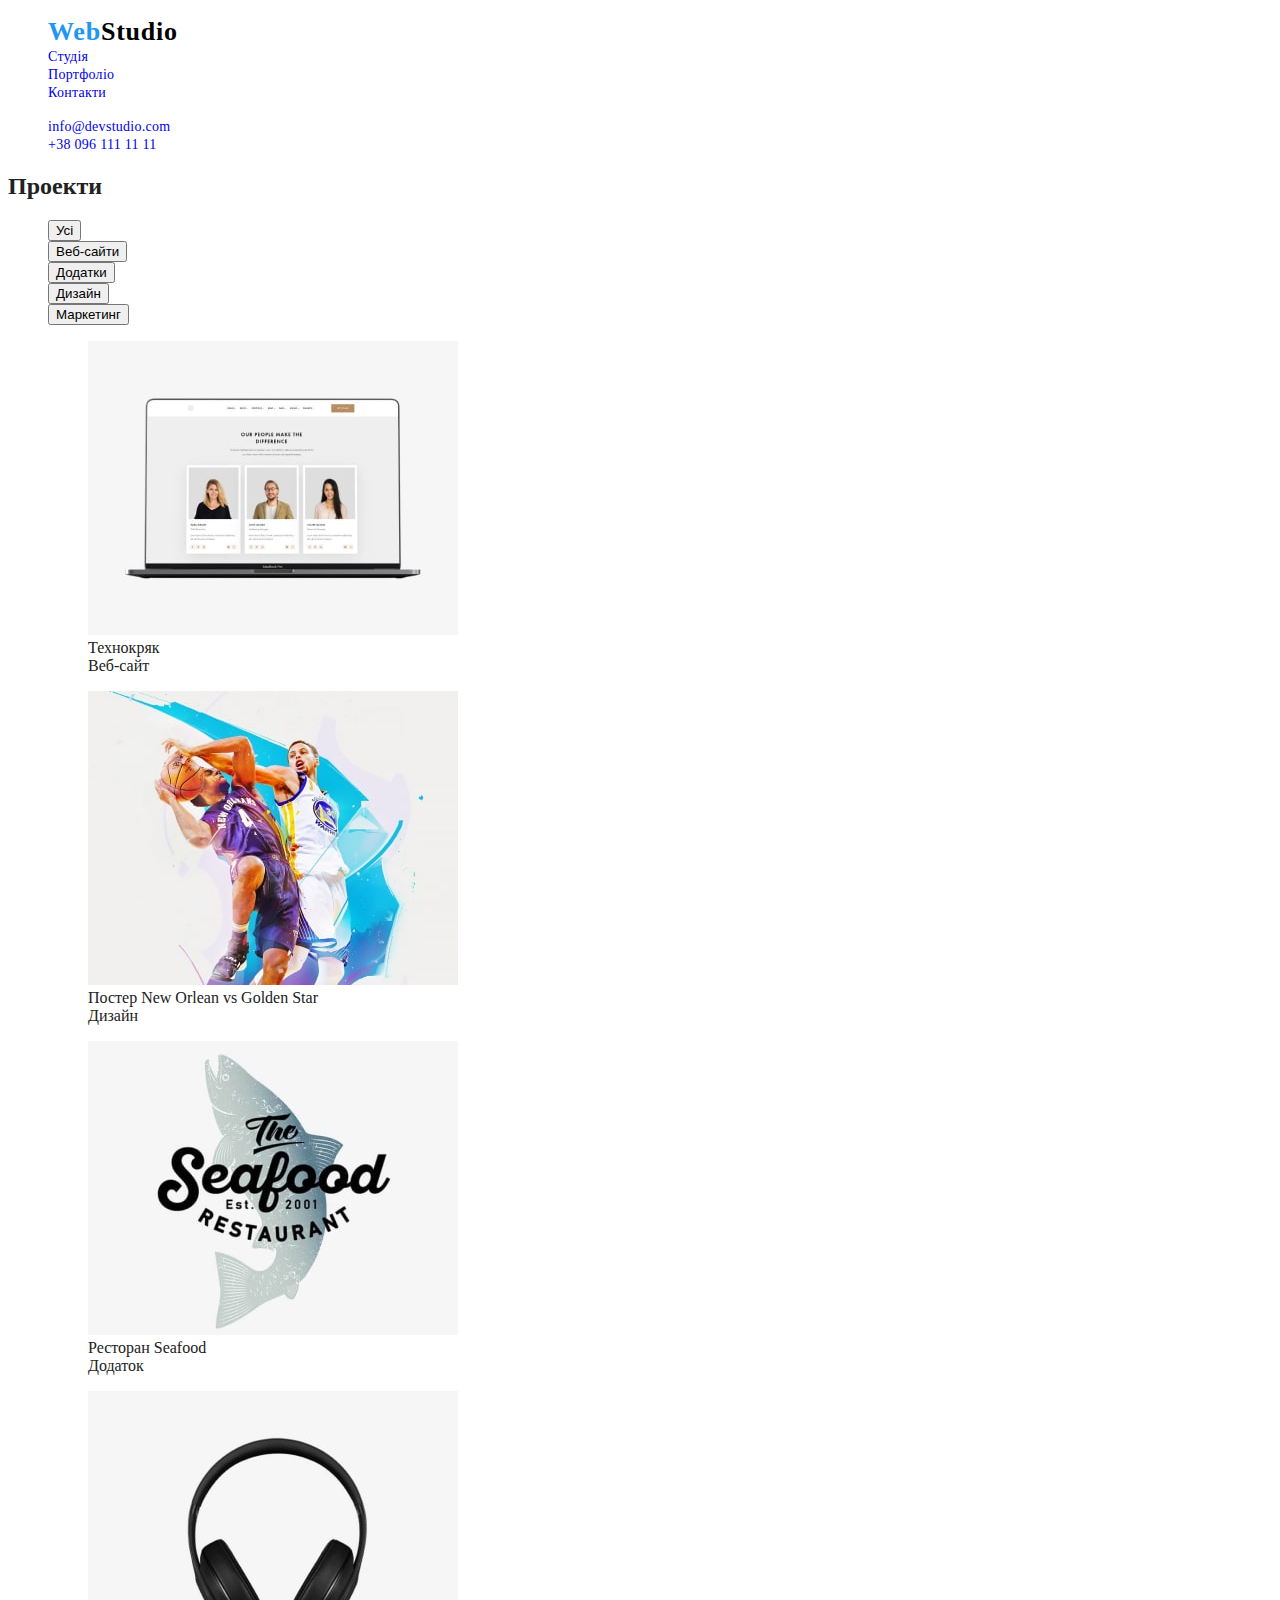
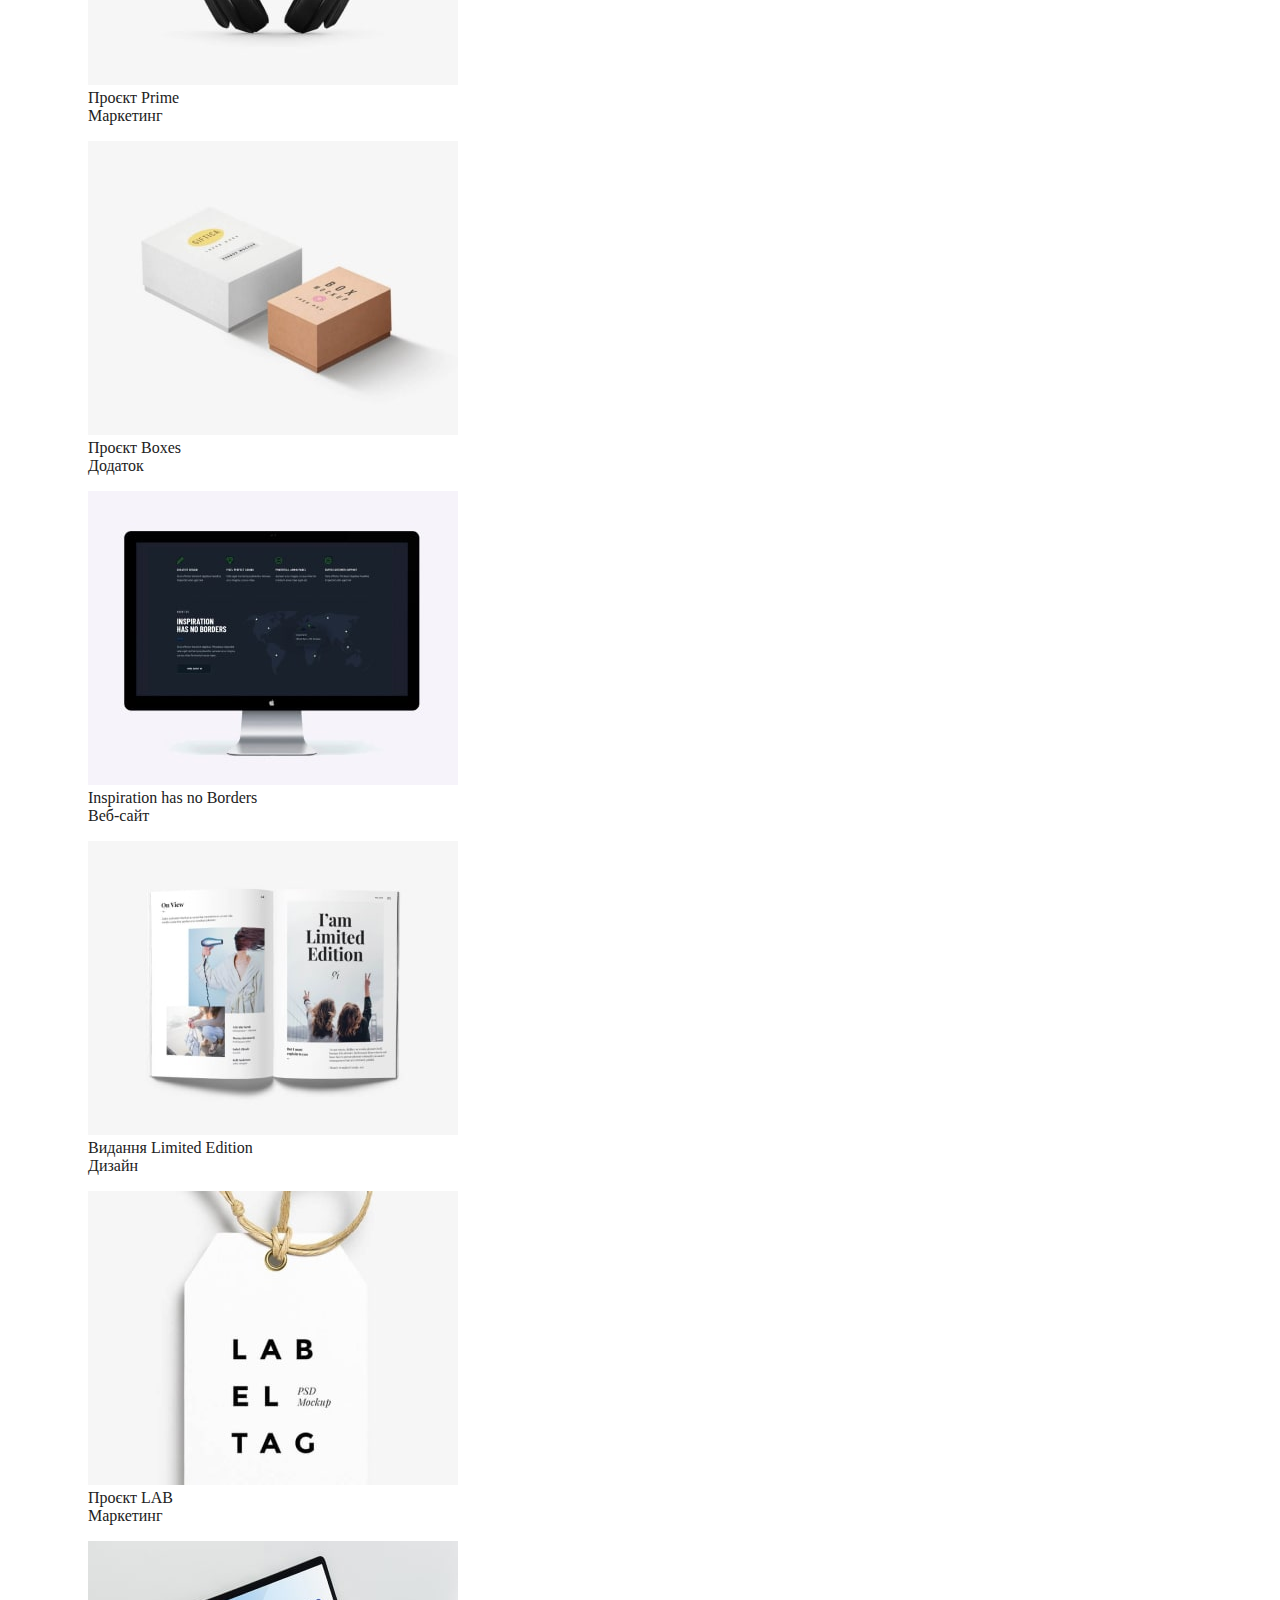
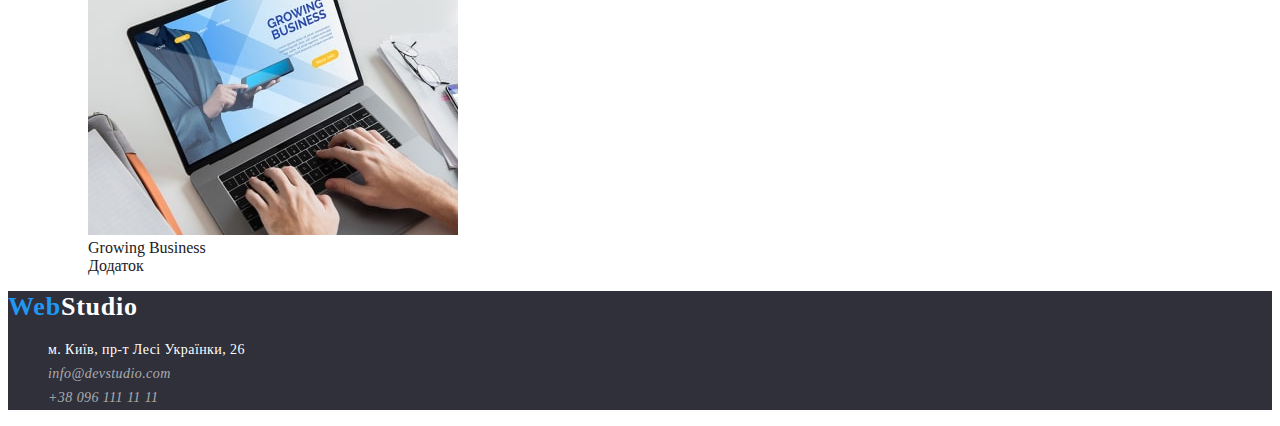
==== portfolio.html @ be9e61ed "Initial commit" ====
<!DOCTYPE html>
<html lang="uk">

<head>
  <meta charset="UTF-8">
  <meta http-equiv="X-UA-Compatible" content="IE=edge">
  <meta name="viewport" content="width=device-width, initial-scale=1.0">
  <title>Document</title>
  <link rel="stylesheet" href="./css/styles.css">
  <link rel="html" href="./index.html">
</head>

<body>
  <header>
    <nav>
      <ul>
        <li><a href="./index.html" lang="en" class="logo">Web<span class="logo-color">Studio</span></a></li>
        <li><a href="./index.html" class="link-header">Студія</a></li>
        <li><a href="./portfolio.html" class="link-header">Портфоліо</a></li>
        <li><a href="#" class="link-header">Контакти</a></li>
      </ul>
    </nav>
    <ul>
      <li><a href="mailto:info@devstudio.com" class="link-header">info@devstudio.com</a></li>
      <li><a href="tel:+380961111111" class="link-header">+38 096 111 11 11</a></li>
    </ul>
  </header>

  <main>
    <section>
      <h2>Проекти</h2>
      <ul>
        <li><button type="button">Усі</button></li>
        <li><button type="button">Веб-сайти</button></li>
        <li><button type="button">Додатки</button></li>
        <li><button type="button">Дизайн</button></li>
        <li><button type="button">Маркетинг</button></li>
      </ul>
      <ul>
        <li>
          <figure>
            <img src="./images/images2/img1-min.jpg" alt="Вебсайт Технокряк" Width="370" Height="294">
            <figcaption>Технокряк <br> <span>Веб-сайт</span></figcaption>
          </figure>
        </li>
        <li>
          <figure>
            <img src="./images/images2/img2-min.jpg" alt="Постер New Orlean vs Golden Star" Width="370" Height="294">
            <figcaption>Постер New Orlean vs Golden Star <br> <span>Дизайн</span></figcaption>
          </figure>
        </li>
        <li>
          <figure>
            <img src="./images/images2/img3-min.jpg" alt="Ресторан Seafood" Width="370" Height="294">
            <figcaption> Ресторан Seafood<br> <span>Додаток</span></figcaption>
          </figure>
        </li>
        <li>
          <figure>
            <img src="./images/images2/img4-min.jpg" alt="Проєкт Prime" Width="370" Height="294">
            <figcaption>Проєкт Prime <br> <span>Маркетинг</span></figcaption>
          </figure>
        </li>
        <li>
          <figure>
            <img src="./images/images2/img5-min.jpg" alt="Проєкт Boxes" Width="370" Height="294">
            <figcaption>Проєкт Boxes <br> <span>Додаток</span></figcaption>
          </figure>
        </li>
        <li>
          <figure>
            <img src="./images/images2/img6-min.jpg" alt="Inspiration has no Borders" Width="370" Height="294">
            <figcaption>Inspiration has no Borders <br> <span>Веб-сайт</span></figcaption>
          </figure>
        </li>
        <li>
          <figure>
            <img src="./images/images2/img7-min.jpg" alt="Видання Limited Edition" Width="370" Height="294">
            <figcaption>Видання Limited Edition <br> <span>Дизайн</span></figcaption>
          </figure>
        </li>
        <li>
          <figure>
            <img src="./images/images2/img8-min.jpg" alt="Проєкт LAB" Width="370" Height="294">
            <figcaption>Проєкт LAB<br> <span>Маркетинг</span></figcaption>
          </figure>
        </li>
        <li>
          <figure>
            <img src="./images/images2/img9-min.jpg" alt="Growing Business" Width="370" Height="294">
            <figcaption>Growing Business<br> <span>Додаток</span></figcaption>
          </figure>
        </li>
      </ul>
    </section>

  </main>

  <footer class="footer">
    <a href="./index.html" lang="en" class="logo">Web<span class="logo-footer">Studio</span></a>
    <address>
      <ul>
        <li> <a href="https://goo.gl/maps/FNzLWQuzZqBwpCxM9" target="_blank" rel="noopener noreferrer nofollow"
            class="address">м. Київ,
            пр-т Лесі Українки, 26</a> </li>
        <li> <a href="mailto:info@devstudio.com" class="contacts">info@devstudio.com</a> <br></li>
        <li> <a href="tel:+380961111111" class="contacts">+38 096 111 11 11</a> </li>
      </ul>
    </address>
  </footer>

</body>

</html>
---- css/styles.css ----
body {
color: #212121;
font-family: 'Roboto';
font-style: normal;
}

.link-header {
    font-weight: 500;
    font-size: 14px;
    line-height: 16px;
    letter-spacing: 0.02em;
}

a {
  text-decoration: none;
}

.logo {
  font-family: 'Raleway';
    font-weight: 700;
    font-size: 26px;
    line-height: 31px;
    letter-spacing: 0.03em;
    color: #2196F3;
}

.logo-color {
  color: black;
}

li {
  list-style-type: none;
}



a:hover,
a:focus {
color: #2196F3;
}



.main {
background-color: #2F303A;
}

.title-main {
    font-weight: 900;
    font-size: 44px;
    line-height: 60px;
    text-align: center;
    letter-spacing: 0.06em;
    text-transform: uppercase;
    color: #FFFFFF;
}

.button-main {
    font-weight: 700;
    font-size: 16px;
    line-height: 30px;
    display: flex;
    align-items: center;
    text-align: center;
    letter-spacing: 0.06em;
    color: #FFFFFF;
    background-color: #2196F3;
}

.title-benefits {
      visibility: hidden;
}

.item {
    font-weight: 700;
    font-size: 14px;
    line-height: 16px;
    letter-spacing: 0.03em;
    text-transform: uppercase;
}

.text {
  font-weight: 400;
  font-size: 14px;
  line-height: 24px;
   letter-spacing: 0.03em;
  color: #757575;
}

title {
  font-weight: 700;
    font-size: 36px;
    line-height: 42px;
    text-align: center;
    letter-spacing: 0.03em;
}

.title-name {
font-weight: 500;
  font-size: 16px;
  line-height: 19px;
 text-align: center;
  letter-spacing: 0.03em;
}

.job-title {
  font-weight: 400;
    font-size: 16px;
    line-height: 19px;
    text-align: center;
    letter-spacing: 0.03em;
    color: #757575;
}

.address {
  font-style: normal;
    font-weight: 400;
    font-size: 14px;
    line-height: 24px;
   letter-spacing: 0.03em;
    color: #FFFFFF;
}













.footer {
  background-color: #2F303A;
}

.logo-footer {
  color: #FFFFFF;
}

.contacts {
  font-weight: 400;
    font-size: 14px;
    line-height: 24px;
    letter-spacing: 0.03em;
     color: rgba(255, 255, 255, 0.6)
}
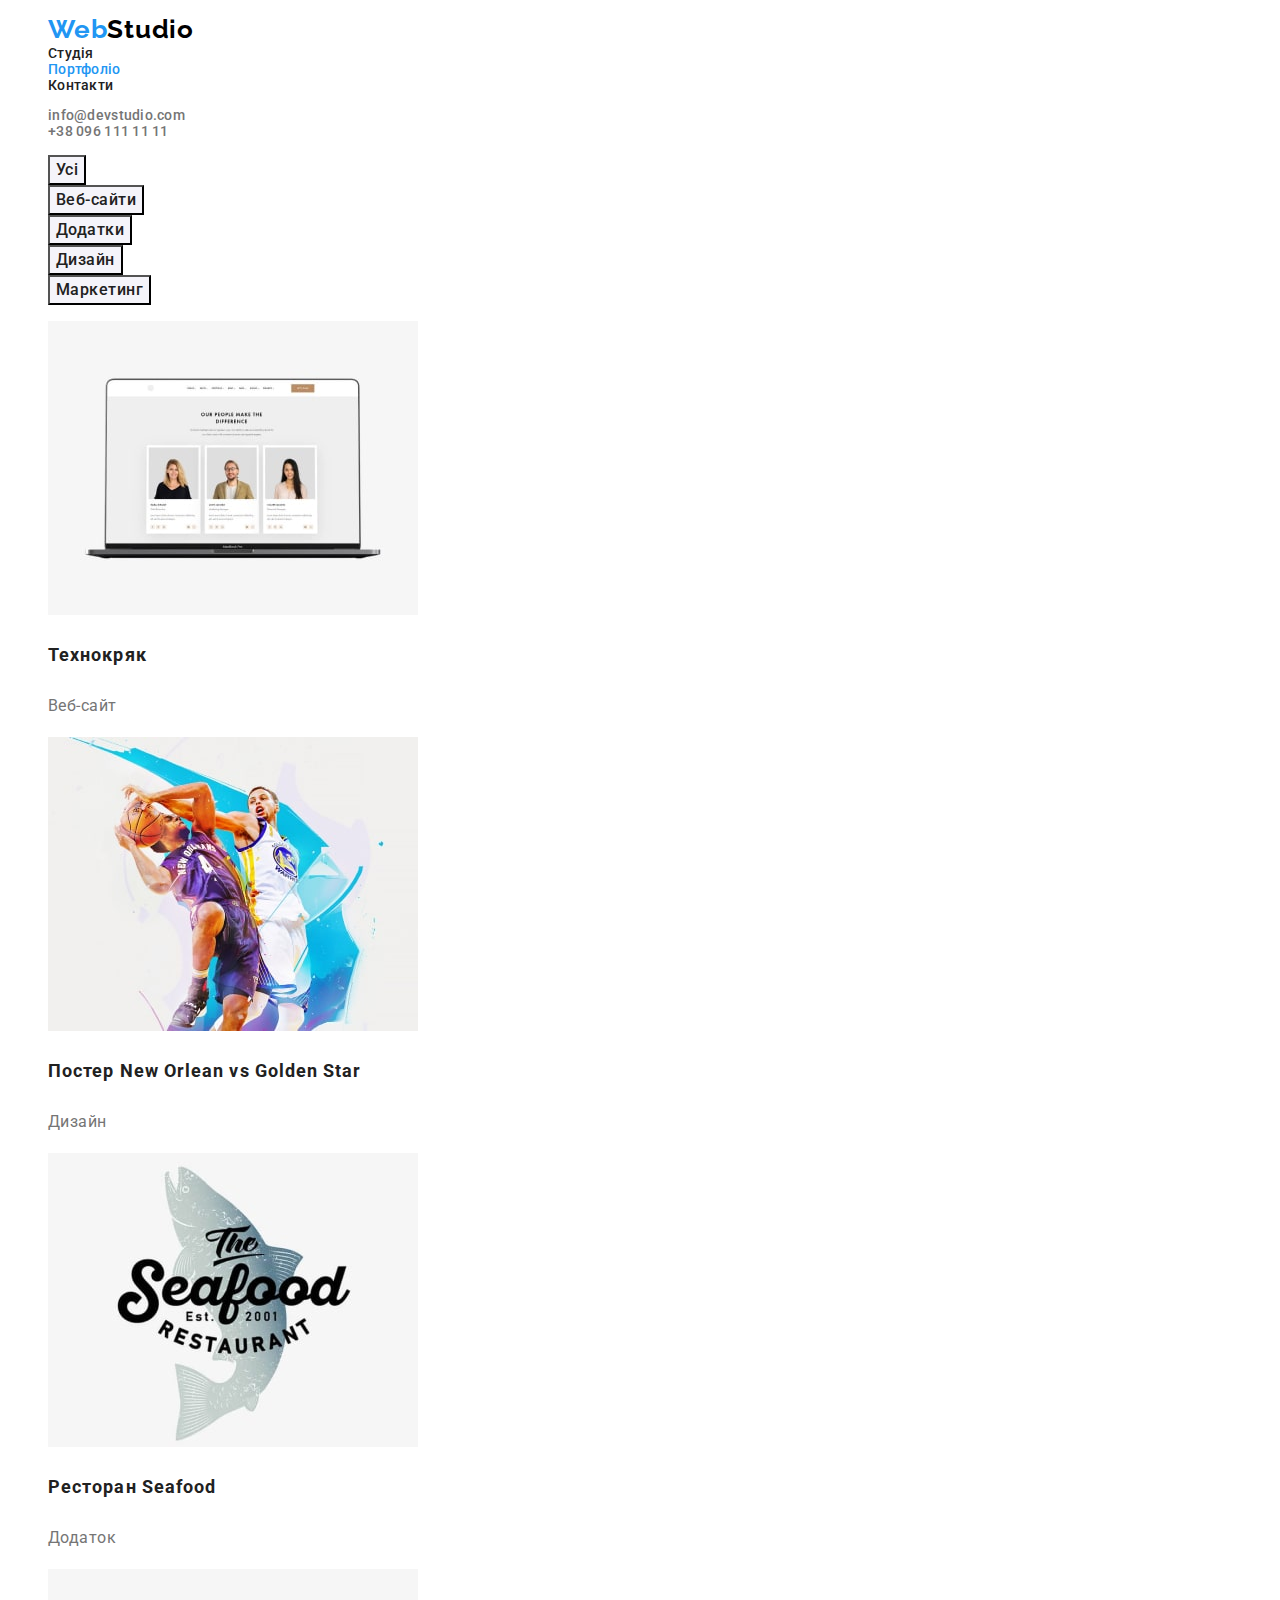
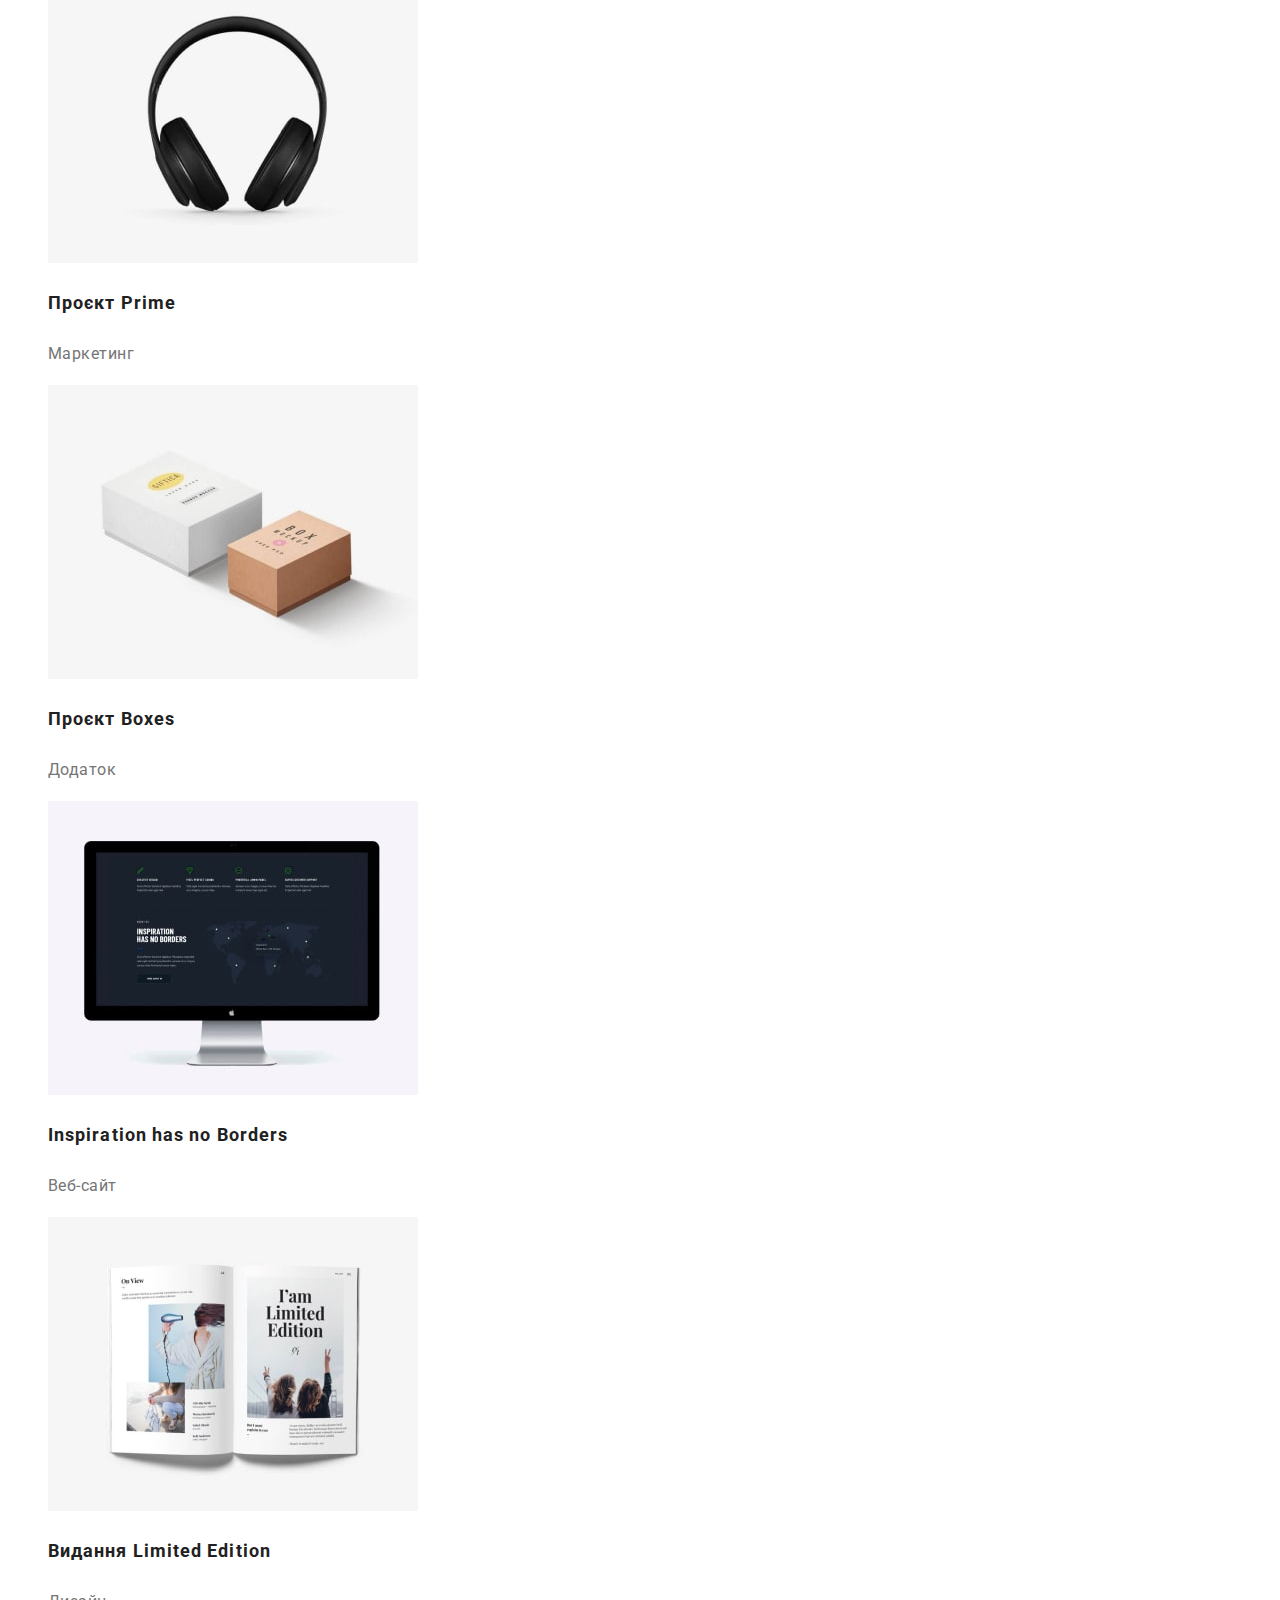
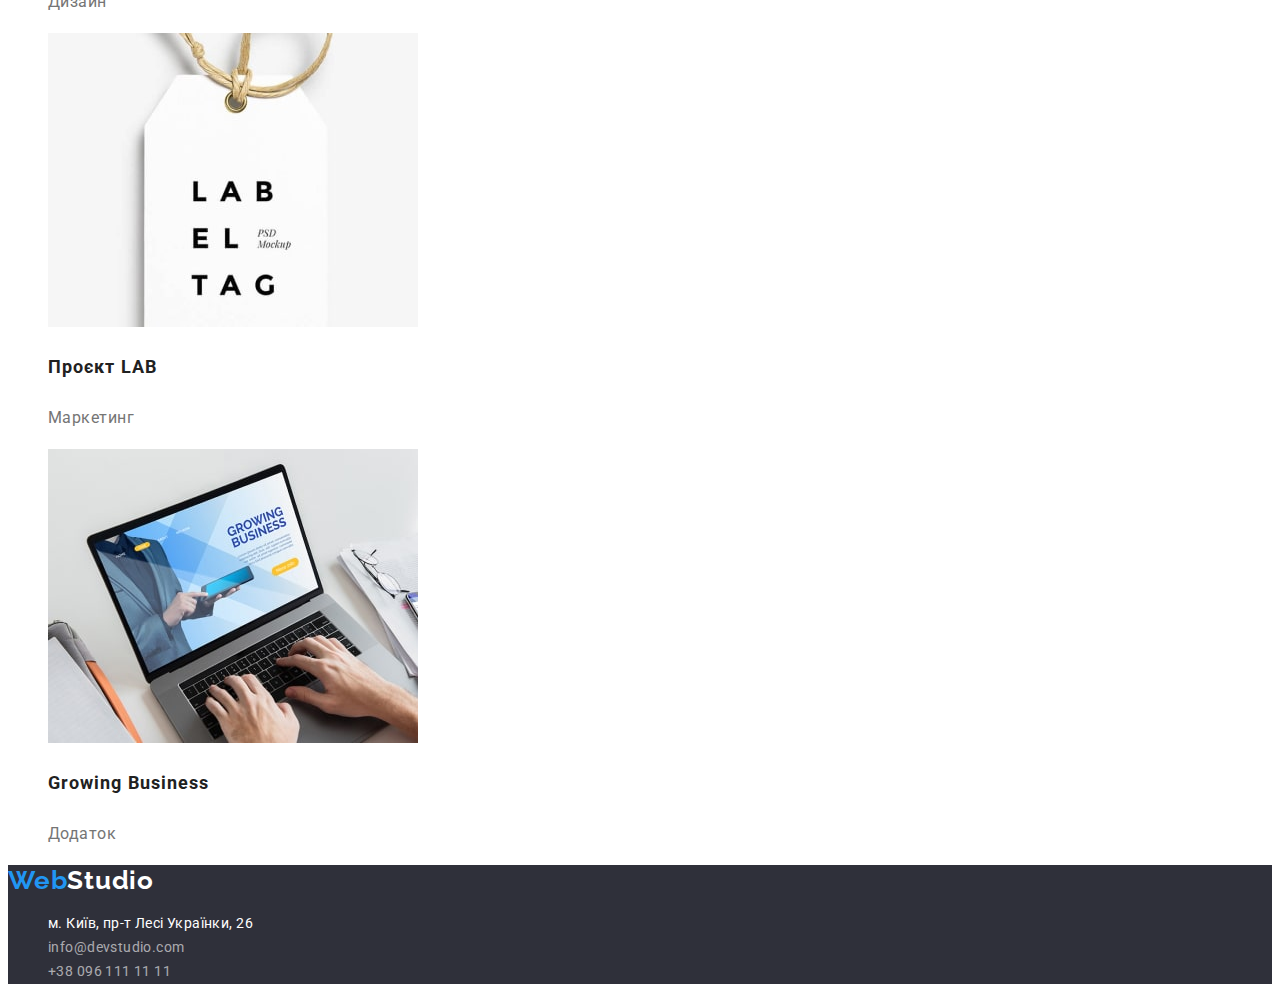
==== commit a49e3606: "portfolio, css" ====
--- a/portfolio.html
+++ b/portfolio.html
@@ -5,91 +5,101 @@
   <meta charset="UTF-8">
   <meta http-equiv="X-UA-Compatible" content="IE=edge">
   <meta name="viewport" content="width=device-width, initial-scale=1.0">
-  <title>Document</title>
+  <title>Portfolio</title>
+  <link href="https://fonts.googleapis.com/css2?family=Raleway:wght@700&family=Roboto:wght@400;500;700;900&display=swap"
+    rel="stylesheet">
   <link rel="stylesheet" href="./css/styles.css">
-  <link rel="html" href="./index.html">
 </head>
 
 <body>
-  <header>
-    <nav>
-      <ul>
-        <li><a href="./index.html" lang="en" class="logo">Web<span class="logo-color">Studio</span></a></li>
-        <li><a href="./index.html" class="link-header">Студія</a></li>
-        <li><a href="./portfolio.html" class="link-header">Портфоліо</a></li>
-        <li><a href="#" class="link-header">Контакти</a></li>
-      </ul>
-    </nav>
-    <ul>
-      <li><a href="mailto:info@devstudio.com" class="link-header">info@devstudio.com</a></li>
-      <li><a href="tel:+380961111111" class="link-header">+38 096 111 11 11</a></li>
+<header class="header">
+  <nav class="header-nav">
+    <ul class="list">
+      <li><a class="logo link" href="./index.html" lang="en">Web<span class="logo-header-studio">Studio</span></a></li>
+      <li><a class="link header-nav" href="./index.html">Студія</a></li>
+      <li><a class="link header-nav current" href="./portfolio.html">Портфоліо</a></li>
+      <li><a class="link header-nav" href="#">Контакти</a></li>
     </ul>
-  </header>
+  </nav>
+  <ul class="list header-contacts">
+    <li><a class="link link-contacts" href="mailto:info@devstudio.com">info@devstudio.com</a></li>
+    <li><a class="link link-contacts" href="tel:+380961111111">+38 096 111 11 11</a></li>
+  </ul>
+</header>
 
   <main>
     <section>
-      <h2>Проекти</h2>
-      <ul>
-        <li><button type="button">Усі</button></li>
-        <li><button type="button">Веб-сайти</button></li>
-        <li><button type="button">Додатки</button></li>
-        <li><button type="button">Дизайн</button></li>
-        <li><button type="button">Маркетинг</button></li>
+      <h2 class="visually-hidden">Портфоліо</h2>
+      <ul class="list">
+        <li><button type="button" class="btn-filtr">Усі</button></li>
+        <li><button type="button" class="btn-filtr">Веб-сайти</button></li>
+        <li><button type="button" class="btn-filtr">Додатки</button></li>
+        <li><button type="button" class="btn-filtr">Дизайн</button></li>
+        <li><button type="button" class="btn-filtr">Маркетинг</button></li>
       </ul>
-      <ul>
-        <li>
-          <figure>
-            <img src="./images/images2/img1-min.jpg" alt="Вебсайт Технокряк" Width="370" Height="294">
-            <figcaption>Технокряк <br> <span>Веб-сайт</span></figcaption>
-          </figure>
+      <ul class="list">
+        <li class="examples-item">
+             <a class="link" href="#">         
+                  <img src="./images/portfolio1.jpg" alt="Екран ноутбука" Width="370" Height="294">
+                  <h3 class="examples-title">Технокряк</h3> 
+                  <p class="examples-text">Веб-сайт</p>
+              </a>
         </li>
-        <li>
-          <figure>
-            <img src="./images/images2/img2-min.jpg" alt="Постер New Orlean vs Golden Star" Width="370" Height="294">
-            <figcaption>Постер New Orlean vs Golden Star <br> <span>Дизайн</span></figcaption>
-          </figure>
+        <li class="examples-item">
+              <a  class="link" href="#">           
+                  <img src="./images/portfolio2.jpg" alt="Два баскетболіста" Width="370" Height="294">
+                  <h3 class="examples-title">Постер New Orlean vs Golden Star</h3>
+                  <p class="examples-text">Дизайн</p>
+              </a>
         </li>
-        <li>
-          <figure>
-            <img src="./images/images2/img3-min.jpg" alt="Ресторан Seafood" Width="370" Height="294">
-            <figcaption> Ресторан Seafood<br> <span>Додаток</span></figcaption>
-          </figure>
+        <li class="examples-item">
+              <a  class="link" href="#">
+                <img src="./images/portfolio3.jpg" alt="Лого ресторану Seafood" Width="370" Height="294">
+                <h3 class="examples-title">Ресторан Seafood</h3>
+                <p class="examples-text">Додаток</p>
+              </a>
         </li>
-        <li>
-          <figure>
-            <img src="./images/images2/img4-min.jpg" alt="Проєкт Prime" Width="370" Height="294">
-            <figcaption>Проєкт Prime <br> <span>Маркетинг</span></figcaption>
-          </figure>
+        <li class="examples-item">
+              <a class="link"  href="#">
+                <img src="./images/portfolio4.jpg" alt="Навушники" Width="370" Height="294">
+                <h3 class="examples-title">Проєкт Prime</h3>
+                <p class="examples-text">Маркетинг</p>
+              </a>
         </li>
-        <li>
-          <figure>
-            <img src="./images/images2/img5-min.jpg" alt="Проєкт Boxes" Width="370" Height="294">
-            <figcaption>Проєкт Boxes <br> <span>Додаток</span></figcaption>
-          </figure>
+        <li class="examples-item">
+              <a  class="link" href="#">
+                <img src="./images/portfolio5.jpg" alt="Дві коробки" Width="370" Height="294">
+                <h3 class="examples-title">Проєкт Boxes</h3>
+                <p class="examples-text">Додаток</p>
+              </a>
         </li>
-        <li>
-          <figure>
-            <img src="./images/images2/img6-min.jpg" alt="Inspiration has no Borders" Width="370" Height="294">
-            <figcaption>Inspiration has no Borders <br> <span>Веб-сайт</span></figcaption>
-          </figure>
+        <li class="examples-item">
+              <a class="link"  href="#">
+                <img src="./images/portfolio6.jpg" alt="Зображення веб-сайту на моніторі" Width="370" Height="294">
+                <h3 class="examples-title">Inspiration has no Borders</h3>
+                <p class="examples-text">Веб-сайт</p>
+              </a>
         </li>
-        <li>
-          <figure>
-            <img src="./images/images2/img7-min.jpg" alt="Видання Limited Edition" Width="370" Height="294">
-            <figcaption>Видання Limited Edition <br> <span>Дизайн</span></figcaption>
-          </figure>
+        <li class="examples-item">
+              <a class="link"  href="#">
+                <img src="./images/portfolio7.jpg" alt="Розгорнута книга" Width="370" Height="294">
+                <h3 class="examples-title">Видання Limited Edition</h3>
+                <p class="examples-text">Дизайн</p>
+              </a>
         </li>
-        <li>
-          <figure>
-            <img src="./images/images2/img8-min.jpg" alt="Проєкт LAB" Width="370" Height="294">
-            <figcaption>Проєкт LAB<br> <span>Маркетинг</span></figcaption>
-          </figure>
+        <li class="examples-item">
+              <a  class="link" href="#">
+                <img src="./images/portfolio8.jpg" alt="Лейбл" Width="370" Height="294">
+                <h3 class="examples-title">Проєкт LAB</h3>
+                <p class="examples-text">Маркетинг</p>
+              </a>
         </li>
-        <li>
-          <figure>
-            <img src="./images/images2/img9-min.jpg" alt="Growing Business" Width="370" Height="294">
-            <figcaption>Growing Business<br> <span>Додаток</span></figcaption>
-          </figure>
+        <li class="examples-item" >
+              <a class="link"  href="#">
+                <img src="./images/portfolio9.jpg" alt="Лейбл" Width="370" Height="294">
+                <h3 class="examples-title">Growing Business</h3>
+                <p class="examples-text">Додаток</p>
+              </a>
         </li>
       </ul>
     </section>
@@ -97,14 +107,14 @@
   </main>
 
   <footer class="footer">
-    <a href="./index.html" lang="en" class="logo">Web<span class="logo-footer">Studio</span></a>
+    <a class="link logo" href="./index.html" lang="en">Web<span class="logo-foooter-studio">Studio</spa></a>
     <address>
-      <ul>
-        <li> <a href="https://goo.gl/maps/FNzLWQuzZqBwpCxM9" target="_blank" rel="noopener noreferrer nofollow"
-            class="address">м. Київ,
+      <ul class="list">
+        <li> <a class="link footer-address cont-hover" href="https://goo.gl/maps/FNzLWQuzZqBwpCxM9" target="_blank"
+            rel="noopener noreferrer nofollow">м. Київ,
             пр-т Лесі Українки, 26</a> </li>
-        <li> <a href="mailto:info@devstudio.com" class="contacts">info@devstudio.com</a> <br></li>
-        <li> <a href="tel:+380961111111" class="contacts">+38 096 111 11 11</a> </li>
+        <li> <a class="link footer-cont cont-hover" href="mailto:info@devstudio.com">info@devstudio.com</a> <br></li>
+        <li> <a class="link footer-cont cont-hover" href="tel:+380961111111">+38 096 111 11 11</a> </li>
       </ul>
     </address>
   </footer>
--- a/css/styles.css
+++ b/css/styles.css
@@ -1,150 +1,266 @@
+:root {
+  --bgc-basic: #FFFFFF;
+  --bgc-second: #2F303A;
+  --bgc-team: #F5F4FA;
+  --color-blue: #2196F3;
+  --color-font-first: #757575;
+  --color-font-logo: #000000;
+  --color-font-second: #212121;
+  --color-font-third: #ffffff;
+  --color-font-contacts: rgba(255, 255, 255, 0.6);
+  
+
+}
+
+
+/* -----------------------general--------------------- */
 body {
-color: #212121;
-font-family: 'Roboto';
-font-style: normal;
-}
-
-.link-header {
-    font-weight: 500;
-    font-size: 14px;
-    line-height: 16px;
-    letter-spacing: 0.02em;
-}
-
-a {
+  background-color: var(--bgc-basic);
+  font-family: 'Roboto', sans-serif, 'Raleway', sans-serif;
+  color: var(--color-font-first);
+}
+
+.link {
   text-decoration: none;
 }
 
+.list {
+  list-style: none;
+}
+/*---------------------- header ---------------*/
+.header {
+  font-weight: 500;
+  font-size: 14px;
+  line-height: 1.1429;
+  letter-spacing: 0.02em;
+}
+
 .logo {
-  font-family: 'Raleway';
+    font-family: 'Raleway';
+    font-style: normal;
     font-weight: 700;
     font-size: 26px;
-    line-height: 31px;
-    letter-spacing: 0.03em;
-    color: #2196F3;
-}
-
-.logo-color {
-  color: black;
-}
-
-li {
-  list-style-type: none;
-}
-
-
-
-a:hover,
-a:focus {
-color: #2196F3;
-}
-
-
-
-.main {
-background-color: #2F303A;
-}
-
-.title-main {
-    font-weight: 900;
-    font-size: 44px;
-    line-height: 60px;
+    line-height: 1.1923;
+    letter-spacing: 0.03em;
+    color: var(--color-blue);
+}
+
+.logo-header-studio {
+ color: var(--color-font-logo);
+}
+
+.header-nav {
+  color: var(--color-font-second);
+}
+ 
+.header-nav:hover,
+.header-nav:focus {
+  color: var(--color-blue);
+}
+.header-nav.current {
+  color: var(--color-blue);
+}
+
+.link-contacts {
+  color: var(--color-font-first);
+}
+
+.link-contacts:hover,
+.link-contacts:focus {
+  color: var(--color-blue);
+}
+
+/* ---------------------hero--====------------ */
+.hero {
+  background-color: var(--bgc-second);
+}
+
+.title-hero {
+  font-weight: 900;
+  font-size: 44px;
+  line-height: 1.36;
+  text-align: center;
+  letter-spacing: 0.06em;
+  text-transform: uppercase;
+  color: var(--color-font-third);
+}
+
+.btn-hero {
+  font-family: inherit;
+  font-weight: 700;
+  font-size: 16px;
+  line-height: 1.88;
+  display: flex;
+  align-items: center;
+  text-align: center;
+  letter-spacing: 0.06em;
+  color: var(--color-font-third);
+  background-color: var(--color-blue);
+  cursor: pointer;
+}
+
+/* -----------------------------benefits------------------ */
+ 
+.visually-hidden {
+    position: absolute;
+    white-space: nowrap;
+    width: 1px;
+    height: 1px;
+    overflow: hidden;
+    border: 0;
+    padding: 0;
+    clip: rect(0 0 0 0);
+    clip-path: inset(50%);
+    margin: -1px;
+  }
+  
+.benefits-subtitle {
+    font-weight: 700;
+    font-size: 14px;
+    line-height: 1.1429;
+    letter-spacing: 0.03em;
+    text-transform: uppercase;
+    color: var(--color-font-second);
+}
+  
+.benefits-text {
+    font-size: 14px;
+    line-height: 1.71;
+    letter-spacing: 0.03em;
+}
+
+/* ---------------------work------------------- */
+.work-title {
+    font-size: 36px;
+    line-height: 1.17;
     text-align: center;
-    letter-spacing: 0.06em;
-    text-transform: uppercase;
-    color: #FFFFFF;
-}
-
-.button-main {
-    font-weight: 700;
+    letter-spacing: 0.03em;
+    color:var(--color-font-second);
+}
+
+/* -------------------team--------------- */
+.team {
+  background-color: var(--bgc-team);
+}
+
+.team-list {
+  text-align: center;
+  letter-spacing: 0.03em;
+  line-height: 1.19;
+  background-color: var(--bgc-basic);
+}
+
+.team-title {
+    font-size: 36px;
+    line-height: 1.17;
+    text-align: center;
+    letter-spacing: 0.03em;
+    color: var(--color-font-second);
+}
+
+.team-name {
     font-size: 16px;
-    line-height: 30px;
-    display: flex;
-    align-items: center;
-    text-align: center;
-    letter-spacing: 0.06em;
-    color: #FFFFFF;
-    background-color: #2196F3;
-}
-
-.title-benefits {
-      visibility: hidden;
-}
-
-.item {
-    font-weight: 700;
-    font-size: 14px;
-    line-height: 16px;
-    letter-spacing: 0.03em;
-    text-transform: uppercase;
-}
-
-.text {
-  font-weight: 400;
-  font-size: 14px;
-  line-height: 24px;
-   letter-spacing: 0.03em;
-  color: #757575;
-}
-
-title {
-  font-weight: 700;
-    font-size: 36px;
-    line-height: 42px;
-    text-align: center;
-    letter-spacing: 0.03em;
-}
-
-.title-name {
-font-weight: 500;
-  font-size: 16px;
-  line-height: 19px;
- text-align: center;
-  letter-spacing: 0.03em;
-}
-
-.job-title {
-  font-weight: 400;
-    font-size: 16px;
-    line-height: 19px;
-    text-align: center;
-    letter-spacing: 0.03em;
-    color: #757575;
-}
-
-.address {
-  font-style: normal;
-    font-weight: 400;
-    font-size: 14px;
-    line-height: 24px;
-   letter-spacing: 0.03em;
-    color: #FFFFFF;
-}
-
-
-
-
-
-
-
-
-
-
-
-
-
+    color: var(--color-font-second);
+}
+
+.team-text {
+  font-size: 16px;    
+}
+
+
+/* --------------------footer---------------- */
 .footer {
   background-color: #2F303A;
 }
 
-.logo-footer {
-  color: #FFFFFF;
-}
-
-.contacts {
-  font-weight: 400;
-    font-size: 14px;
-    line-height: 24px;
-    letter-spacing: 0.03em;
-     color: rgba(255, 255, 255, 0.6)
-}
+.logo-foooter-studio {
+  color: var(--color-font-third);
+}
+
+.footer-address {
+    font-style: normal;
+    font-weight: 400;
+    font-size: 14px;
+    line-height: 1.71;
+    letter-spacing: 0.03em;
+    color: var(--color-font-third);
+}
+
+.footer-cont {
+    font-style: normal;
+    font-weight: 400;
+    font-size: 14px;
+    line-height: 1.71;
+    letter-spacing: 0.03em;
+    color: var(--color-font-contacts);
+}
+
+.cont-hover:hover,
+.cont-hover:focus {
+  color: var(--color-blue);
+}
+
+
+
+  
+
+  /* -----------------------PORTFOLIO!!!!!-------------------- */
+.btn-filtr {
+    font-family: inherit;
+    font-weight: 500;
+    font-size: 16px;
+    line-height: 1.5;
+    text-align: center;
+    letter-spacing: 0.03em;
+    color: var(--color-font-second);
+    background-color: #F5F4FA;
+    cursor: pointer;
+}
+
+.btn-filtr:hover,
+.btn-filtr:focus {
+  color: var(--color-font-third);
+  opacity: 0.53;
+  background-color: #2196F3;
+  opacity: 0.53;
+}
+
+.examples-title {
+    font-size: 18px;
+    line-height: 2.0;
+    letter-spacing: 0.06em;
+    color: var(--color-font-second);
+}
+
+.examples-text {
+    font-size: 16px;
+    line-height: 1.875;
+    letter-spacing: 0.03em;
+    color: var(--color-font-first);
+}
+
+.examples-item {
+  background-color: var(--color-font-third);
+}
+
+
+
+
+ Examples
+ /*
+ h2: 
+        font-family: 'Roboto';
+        font-style: normal;
+        font-weight: 700;
+        font-size: 18px;
+        line-height: 36px;
+        letter-spacing: 0.06em;
+        color: #212121;
+      
+p: 
+        font-family: 'Roboto';
+        font-size: 16px;
+        line-height: 30px;
+        letter-spacing: 0.03em;
+        color: #757575;
+ */